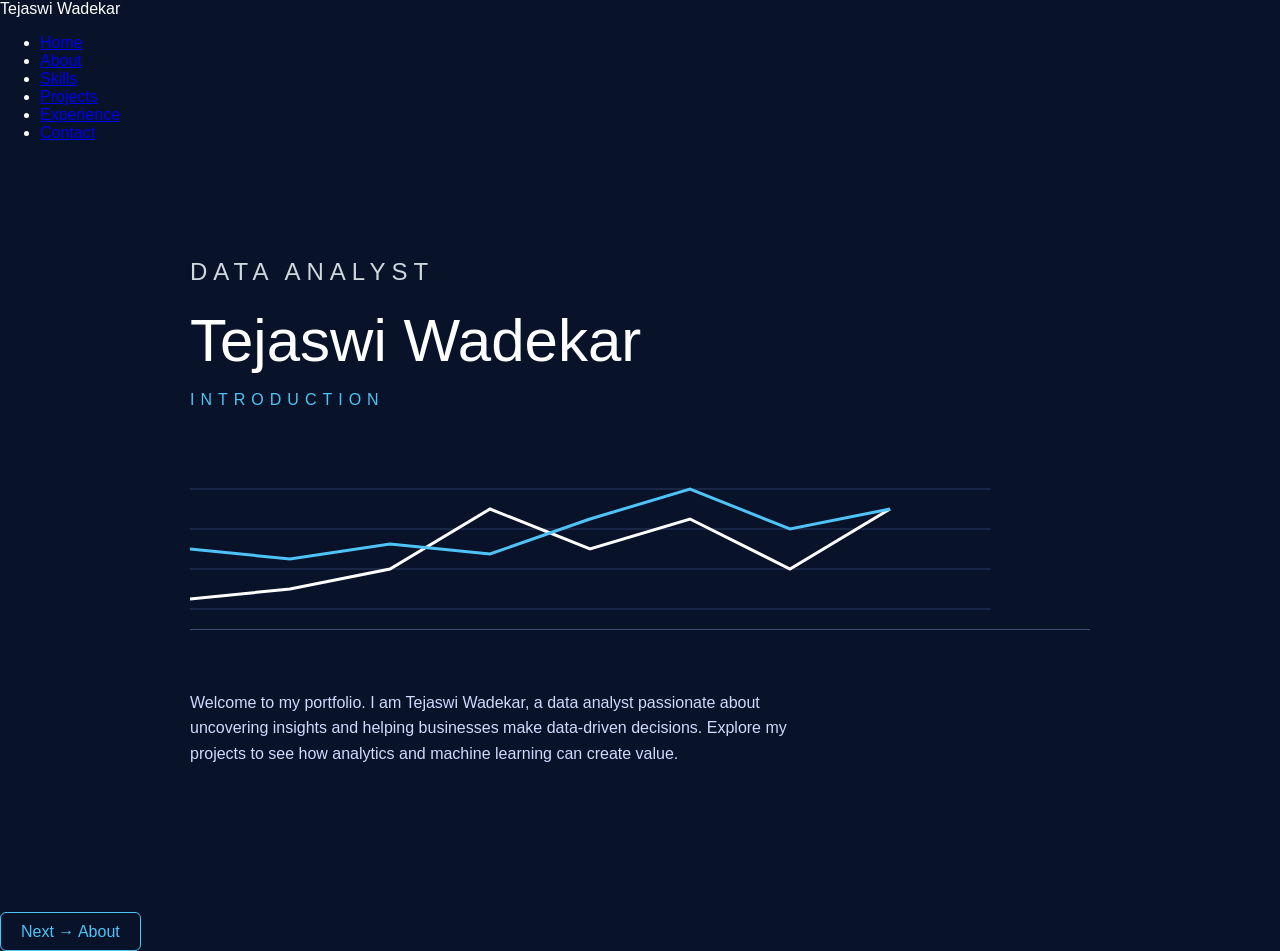
==== index.html @ f03b2d69 "Update index.html" ====
<!DOCTYPE html>
<html>
<head>
<title>Tejaswi Wadekar | Data Analyst</title>
<link rel="stylesheet" href="style.css">
</head>
<nav class="navbar">

<div class="logo">Tejaswi Wadekar</div>

<ul class="nav-links">

<li><a href="index.html">Home</a></li>
<li><a href="about.html">About</a></li>
<li><a href="skills.html">Skills</a></li>
<li><a href="projects.html">Projects</a></li>
<li><a href="experience.html">Experience</a></li>
<li><a href="contact.html">Contact</a></li>

</ul>

</nav>
<body>

<section class="hero">

<h2 class="top-title">DATA ANALYST</h2>

<h1 class="main-title">Tejaswi Wadekar</h1>

<p class="intro">INTRODUCTION</p>

<div class="chart">

<svg width="100%" height="200">

<!-- grid lines -->
<line x1="0" y1="40" x2="800" y2="40" stroke="#2c3b63"/>
<line x1="0" y1="80" x2="800" y2="80" stroke="#2c3b63"/>
<line x1="0" y1="120" x2="800" y2="120" stroke="#2c3b63"/>
<line x1="0" y1="160" x2="800" y2="160" stroke="#2c3b63"/>

<!-- white graph -->
<polyline
points="0,150 100,140 200,120 300,60 400,100 500,70 600,120 700,60"
fill="none"
stroke="white"
stroke-width="3"/>

<!-- blue graph -->
<polyline
points="0,100 100,110 200,95 300,105 400,70 500,40 600,80 700,60"
fill="none"
stroke="#4fc3f7"
stroke-width="3"/>

</svg>

</div>
<div class="info">

<h2 class="name"></h2>


<p class="desc">
Welcome to my portfolio. I am Tejaswi Wadekar, a data analyst passionate about uncovering insights and helping businesses make data-driven decisions.
Explore my projects to see how analytics and machine learning can create value.
</p>

</div>

</section>
<div class="page-nav">
<a class="next-btn" href="about.html">Next → About</a>
</div>
</body>
</html>
---- style.css ----
body{
margin:0;
font-family:Arial,Helvetica,sans-serif;
background:#081229;
color:white;
}

/* HERO SECTION */

.hero{
padding:80px;
max-width:900px;
margin:auto;
}

/* TITLES */

.top-title{
letter-spacing:6px;
font-weight:300;
color:#cfd8dc;
}

.main-title{
font-size:60px;
font-weight:300;
margin:10px 0;
}

.intro{
color:#4fc3f7;
letter-spacing:6px;
margin-bottom:40px;
}








.page-nav{
margin-top:60px;
}

.next-btn, .back-btn{

text-decoration:none;
color:#4fc3f7;

border:1px solid #4fc3f7;

padding:10px 20px;

margin-right:15px;

border-radius:6px;

}

.next-btn:hover,
.back-btn:hover{

background:#4fc3f7;
color:#081229;

}

/* CHART LINES */

.chart{
position:relative;
height:180px;
margin-bottom:60px;
border-bottom:1px solid #3c4c73;
}

.line{
position:absolute;
height:2px;
background:#4fc3f7;
}

.line1{
width:100%;
top:40px;
background:#3c4c73;
}

.line2{
width:100%;
top:80px;
background:#3c4c73;
}

.line3{
width:100%;
top:120px;
background:#3c4c73;
}

.line4{
width:100%;
top:160px;
background:#3c4c73;
}

/* TEXT SECTION */

.name{
font-size:36px;
margin-bottom:5px;
}

.role{
letter-spacing:5px;
color:#4fc3f7;
margin-bottom:20px;
}

.desc{
max-width:600px;
line-height:1.6;
color:#d1d9ff;
}


/* ABOUT PAGE */

.about-section{
padding:100px;
background:#081229;
color:#d9e6ff;
font-family:Arial, Helvetica, sans-serif;
}

.about-title{
font-size:48px;
margin-bottom:30px;
}

.about-text{
font-size:18px;
line-height:1.8;
max-width:900px;
margin-bottom:30px;
color:#c7d6ff;
}

.career-box{

border:1px solid #2c3b63;
padding:20px;
margin-top:40px;
max-width:900px;
border-radius:6px;

color:#4fc3f7;
letter-spacing:1px;

background:#0b1738;

}



/* ABOUT PAGE */

.about-container{

background:#081229;
color:#e6f1ff;
padding:100px;

}

.about-grid{

display:grid;
grid-template-columns:1fr 1fr;
align-items:center;
gap:60px;

}



.about-image img{

width:100%;
height: 100%
border-radius:8px;

}


.about-content h1{

font-size:40px;
margin-bottom:20px;

}

.about-content p{

font-size:18px;
line-height:1.8;
color:#c7d6ff;
margin-bottom:20px;

}

.career-box{

margin-top:30px;
border:1px solid #2c3b63;
padding:18px;
border-radius:6px;

color:#4fc3f7;
background:#0d1835;

}




/* SKILLS SECTION */

.skills-section{

background:#081229;
padding:100px;
color:white;

}

.skills-title{

font-size:42px;
margin-bottom:60px;

}

.skills-grid{

display:grid;
grid-template-columns:repeat(3,1fr);
gap:30px;

}

/* SKILL CARD */

.skill-card{

background:#0d1835;
padding:35px;
border-radius:10px;
border:1px solid #2c3b63;

transition:all 0.3s ease;

}

/* ICON */

.skill-icon{

width:60px;
height:60px;

background:#4fc3f7;
border-radius:50%;

display:flex;
align-items:center;
justify-content:center;

font-size:26px;

margin-bottom:20px;

color:#081229;

}

/* TEXT */

.skill-card h3{

margin-bottom:10px;

}

.skill-card p{

color:#c7d6ff;
line-height:1.6;

}

/* HOVER ANIMATION */

.skill-card:hover{

transform:translateY(-10px);
box-shadow:0 15px 40px rgba(0,0,0,0.5);
border-color:#4fc3f7;

}
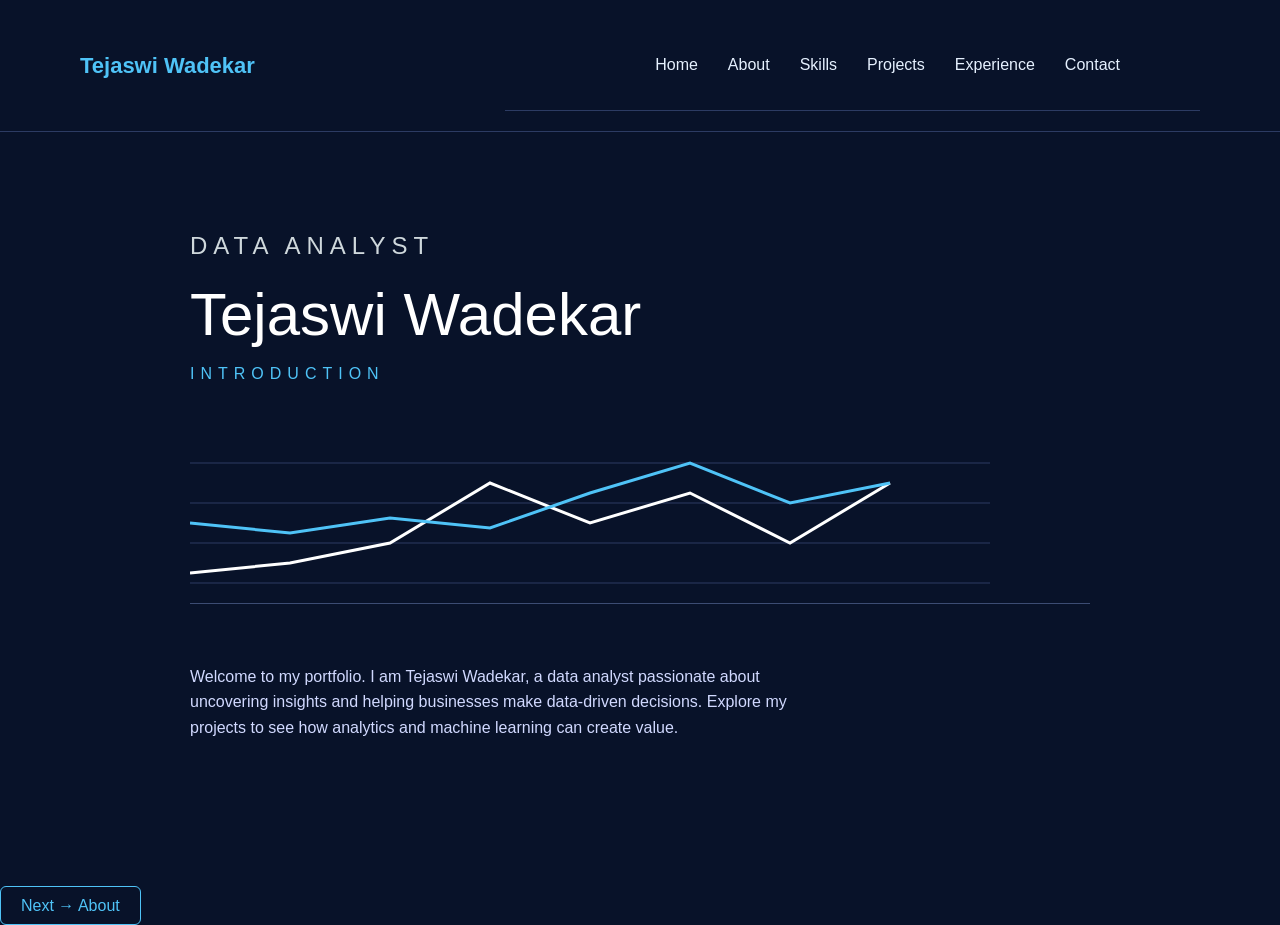
==== commit 7165f712: "Update index.html" ====
--- a/index.html
+++ b/index.html
@@ -7,6 +7,9 @@
 <nav class="navbar">
 
 <div class="logo">Tejaswi Wadekar</div>
+
+<nav class="navbar">
+
 
 <ul class="nav-links">
 
@@ -19,6 +22,7 @@
 
 </ul>
 
+</nav>
 </nav>
 <body>
 
--- a/style.css
+++ b/style.css
@@ -4,7 +4,63 @@
 background:#081229;
 color:white;
 }
-
+/* NAVBAR */
+
+.navbar{
+
+display:flex;
+justify-content:space-between;
+align-items:center;
+
+padding:20px 80px;
+
+background:#081229;
+
+border-bottom:1px solid #2c3b63;
+
+position:sticky;
+top:0;
+z-index:1000;
+
+}
+
+.logo{
+
+font-size:22px;
+font-weight:600;
+color:#4fc3f7;
+
+}
+
+.nav-links{
+
+display:flex;
+list-style:none;
+
+}
+
+.nav-links li{
+
+margin-left:30px;
+
+}
+
+.nav-links a{
+
+text-decoration:none;
+color:#e6f1ff;
+
+font-size:16px;
+
+transition:0.3s;
+
+}
+
+.nav-links a:hover{
+
+color:#4fc3f7;
+
+}
 /* HERO SECTION */
 
 .hero{
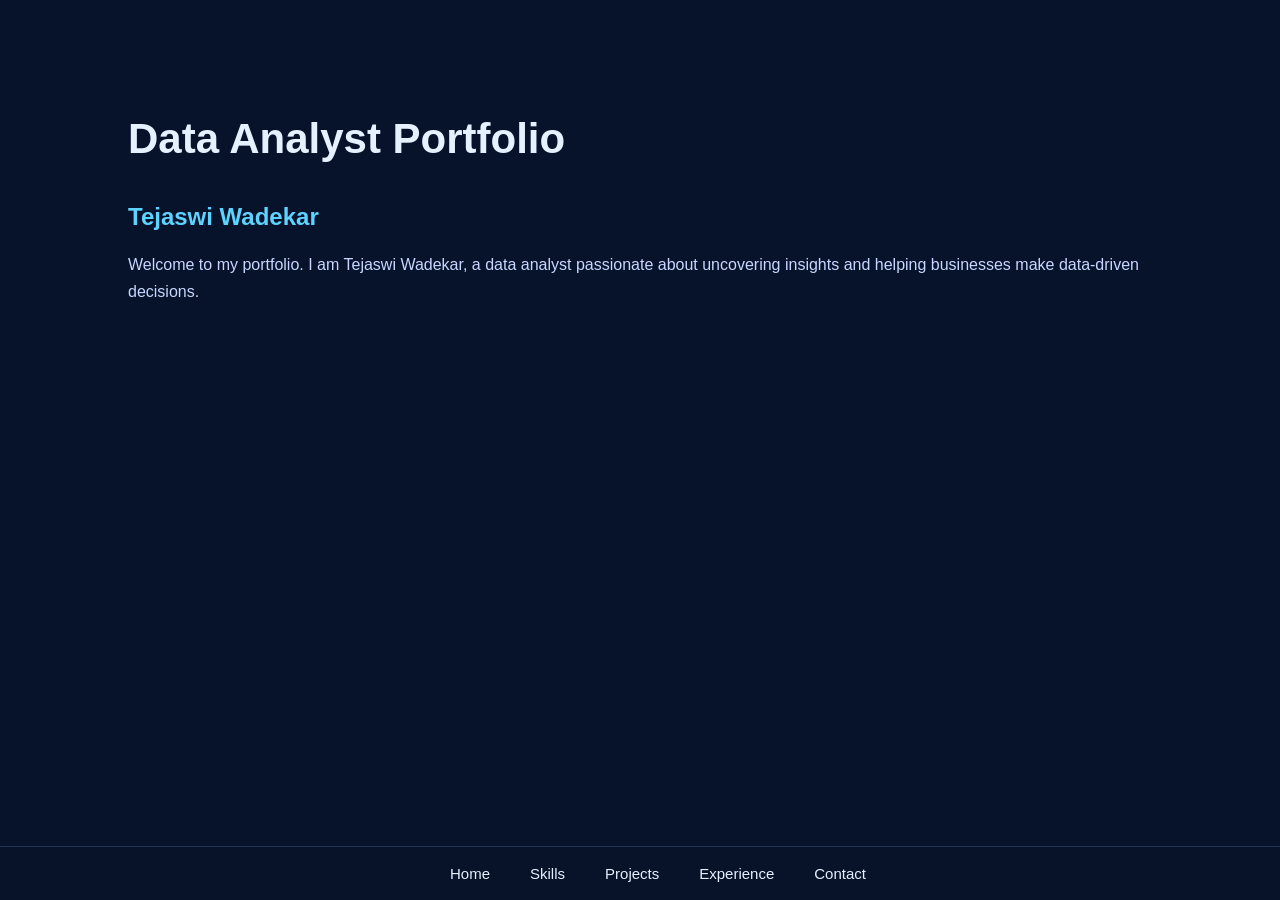
==== commit 9498de7d: "Update index.html" ====
--- a/index.html
+++ b/index.html
@@ -1,81 +1,34 @@
 <!DOCTYPE html>
 <html>
+
 <head>
-<title>Tejaswi Wadekar | Data Analyst</title>
+<title>Tejaswi Wadekar Portfolio</title>
 <link rel="stylesheet" href="style.css">
 </head>
-<nav class="navbar">
 
-<div class="logo">Tejaswi Wadekar</div>
-
-<nav class="navbar">
-
-
-<ul class="nav-links">
-
-<li><a href="index.html">Home</a></li>
-<li><a href="about.html">About</a></li>
-<li><a href="skills.html">Skills</a></li>
-<li><a href="projects.html">Projects</a></li>
-<li><a href="experience.html">Experience</a></li>
-<li><a href="contact.html">Contact</a></li>
-
-</ul>
-
-</nav>
-</nav>
 <body>
 
-<section class="hero">
+<section>
 
-<h2 class="top-title">DATA ANALYST</h2>
+<h1>Data Analyst Portfolio</h1>
 
-<h1 class="main-title">Tejaswi Wadekar</h1>
+<h2>Tejaswi Wadekar</h2>
 
-<p class="intro">INTRODUCTION</p>
+<p>
+Welcome to my portfolio. I am Tejaswi Wadekar, a data analyst passionate about uncovering insights and helping businesses make data-driven decisions.
+</p>
 
-<div class="chart">
+</section>
 
-<svg width="100%" height="200">
+<div class="navbar">
 
-<!-- grid lines -->
-<line x1="0" y1="40" x2="800" y2="40" stroke="#2c3b63"/>
-<line x1="0" y1="80" x2="800" y2="80" stroke="#2c3b63"/>
-<line x1="0" y1="120" x2="800" y2="120" stroke="#2c3b63"/>
-<line x1="0" y1="160" x2="800" y2="160" stroke="#2c3b63"/>
-
-<!-- white graph -->
-<polyline
-points="0,150 100,140 200,120 300,60 400,100 500,70 600,120 700,60"
-fill="none"
-stroke="white"
-stroke-width="3"/>
-
-<!-- blue graph -->
-<polyline
-points="0,100 100,110 200,95 300,105 400,70 500,40 600,80 700,60"
-fill="none"
-stroke="#4fc3f7"
-stroke-width="3"/>
-
-</svg>
-
-</div>
-<div class="info">
-
-<h2 class="name"></h2>
-
-
-<p class="desc">
-Welcome to my portfolio. I am Tejaswi Wadekar, a data analyst passionate about uncovering insights and helping businesses make data-driven decisions.
-Explore my projects to see how analytics and machine learning can create value.
-</p>
+<a href="index.html">Home</a>
+<a href="skills.html">Skills</a>
+<a href="projects.html">Projects</a>
+<a href="experience.html">Experience</a>
+<a href="contact.html">Contact</a>
 
 </div>
 
-</section>
-<div class="page-nav">
-<a class="next-btn" href="about.html">Next → About</a>
-</div>
 </body>
 </html>
--- a/style.css
+++ b/style.css
@@ -1,368 +1,152 @@
 body{
+font-family: 'Segoe UI', sans-serif;
 margin:0;
-font-family:Arial,Helvetica,sans-serif;
-background:#081229;
-color:white;
+background:#07132a;
+color:#e6f1ff;
 }
+
+section{
+padding:80px 10%;
+animation:fadeUp 1s ease;
+}
+
+h1{
+font-size:42px;
+margin-bottom:40px;
+}
+
+h2{
+color:#5ed3ff;
+}
+
+p{
+line-height:1.7;
+color:#c9d6ff;
+}
+
 /* NAVBAR */
 
 .navbar{
-
+position:fixed;
+bottom:0;
+width:100%;
+background:#081229;
 display:flex;
-justify-content:space-between;
-align-items:center;
-
-padding:20px 80px;
-
-background:#081229;
-
-border-bottom:1px solid #2c3b63;
-
-position:sticky;
-top:0;
-z-index:1000;
-
+justify-content:center;
+gap:40px;
+padding:18px;
+border-top:1px solid #233554;
 }
 
-.logo{
-
-font-size:22px;
-font-weight:600;
-color:#4fc3f7;
-
+.navbar a{
+color:#e6f1ff;
+text-decoration:none;
+font-size:15px;
+transition:.3s;
 }
 
-.nav-links{
-
-display:flex;
-list-style:none;
-
+.navbar a:hover{
+color:#5ed3ff;
 }
 
-.nav-links li{
+/* CARDS */
 
-margin-left:30px;
-
+.card{
+background:#0d1c3a;
+padding:30px;
+border-radius:10px;
+box-shadow:0 10px 25px rgba(0,0,0,0.4);
+transition:0.4s;
 }
 
-.nav-links a{
-
-text-decoration:none;
-color:#e6f1ff;
-
-font-size:16px;
-
-transition:0.3s;
-
+.card:hover{
+transform:translateY(-10px);
+box-shadow:0 20px 40px rgba(0,0,0,0.6);
 }
 
-.nav-links a:hover{
+/* GRID */
 
-color:#4fc3f7;
-
-}
-/* HERO SECTION */
-
-.hero{
-padding:80px;
-max-width:900px;
-margin:auto;
+.grid{
+display:grid;
+grid-template-columns:repeat(auto-fit,minmax(300px,1fr));
+gap:30px;
 }
 
-/* TITLES */
+/* PROJECT */
 
-.top-title{
-letter-spacing:6px;
-font-weight:300;
-color:#cfd8dc;
+.project{
+display:grid;
+grid-template-columns:400px 1fr;
+gap:40px;
+margin-bottom:80px;
+align-items:center;
 }
 
-.main-title{
-font-size:60px;
-font-weight:300;
-margin:10px 0;
+.project img{
+width:100%;
+border-radius:10px;
 }
 
-.intro{
-color:#4fc3f7;
-letter-spacing:6px;
-margin-bottom:40px;
+/* SKILLS BAR */
+
+.skill-bar{
+background:#0d1c3a;
+border-radius:10px;
+overflow:hidden;
+margin-bottom:15px;
 }
 
-
-
-
-
-
-
-
-.page-nav{
-margin-top:60px;
+.skill-fill{
+background:#5ed3ff;
+padding:8px;
 }
 
-.next-btn, .back-btn{
+/* DASHBOARD */
 
-text-decoration:none;
-color:#4fc3f7;
-
-border:1px solid #4fc3f7;
-
-padding:10px 20px;
-
-margin-right:15px;
-
-border-radius:6px;
-
-}
-
-.next-btn:hover,
-.back-btn:hover{
-
-background:#4fc3f7;
-color:#081229;
-
-}
-
-/* CHART LINES */
-
-.chart{
-position:relative;
-height:180px;
-margin-bottom:60px;
-border-bottom:1px solid #3c4c73;
-}
-
-.line{
-position:absolute;
-height:2px;
-background:#4fc3f7;
-}
-
-.line1{
-width:100%;
-top:40px;
-background:#3c4c73;
-}
-
-.line2{
-width:100%;
-top:80px;
-background:#3c4c73;
-}
-
-.line3{
-width:100%;
-top:120px;
-background:#3c4c73;
-}
-
-.line4{
-width:100%;
-top:160px;
-background:#3c4c73;
-}
-
-/* TEXT SECTION */
-
-.name{
-font-size:36px;
-margin-bottom:5px;
-}
-
-.role{
-letter-spacing:5px;
-color:#4fc3f7;
-margin-bottom:20px;
-}
-
-.desc{
-max-width:600px;
-line-height:1.6;
-color:#d1d9ff;
-}
-
-
-/* ABOUT PAGE */
-
-.about-section{
-padding:100px;
-background:#081229;
-color:#d9e6ff;
-font-family:Arial, Helvetica, sans-serif;
-}
-
-.about-title{
-font-size:48px;
-margin-bottom:30px;
-}
-
-.about-text{
-font-size:18px;
-line-height:1.8;
-max-width:900px;
-margin-bottom:30px;
-color:#c7d6ff;
-}
-
-.career-box{
-
-border:1px solid #2c3b63;
-padding:20px;
-margin-top:40px;
-max-width:900px;
-border-radius:6px;
-
-color:#4fc3f7;
-letter-spacing:1px;
-
-background:#0b1738;
-
-}
-
-
-
-/* ABOUT PAGE */
-
-.about-container{
-
-background:#081229;
-color:#e6f1ff;
-padding:100px;
-
-}
-
-.about-grid{
-
-display:grid;
-grid-template-columns:1fr 1fr;
-align-items:center;
-gap:60px;
-
-}
-
-
-
-.about-image img{
-
-width:100%;
-height: 100%
-border-radius:8px;
-
-}
-
-
-.about-content h1{
-
-font-size:40px;
-margin-bottom:20px;
-
-}
-
-.about-content p{
-
-font-size:18px;
-line-height:1.8;
-color:#c7d6ff;
-margin-bottom:20px;
-
-}
-
-.career-box{
-
-margin-top:30px;
-border:1px solid #2c3b63;
-padding:18px;
-border-radius:6px;
-
-color:#4fc3f7;
-background:#0d1835;
-
-}
-
-
-
-
-/* SKILLS SECTION */
-
-.skills-section{
-
-background:#081229;
-padding:100px;
-color:white;
-
-}
-
-.skills-title{
-
-font-size:42px;
-margin-bottom:60px;
-
-}
-
-.skills-grid{
-
+.dashboard{
 display:grid;
 grid-template-columns:repeat(3,1fr);
 gap:30px;
-
 }
 
-/* SKILL CARD */
-
-.skill-card{
-
-background:#0d1835;
-padding:35px;
+.dashboard img{
+width:100%;
 border-radius:10px;
-border:1px solid #2c3b63;
-
-transition:all 0.3s ease;
-
+transition:0.4s;
 }
 
-/* ICON */
-
-.skill-icon{
-
-width:60px;
-height:60px;
-
-background:#4fc3f7;
-border-radius:50%;
-
-display:flex;
-align-items:center;
-justify-content:center;
-
-font-size:26px;
-
-margin-bottom:20px;
-
-color:#081229;
-
+.dashboard img:hover{
+transform:scale(1.05);
 }
 
-/* TEXT */
+/* CONTACT */
 
-.skill-card h3{
-
-margin-bottom:10px;
-
+.contact{
+display:grid;
+grid-template-columns:1fr 1fr;
+gap:40px;
 }
 
-.skill-card p{
-
-color:#c7d6ff;
-line-height:1.6;
-
+.contact-box{
+background:#0d1c3a;
+padding:30px;
+border-radius:10px;
 }
 
-/* HOVER ANIMATION */
+/* ANIMATION */
 
-.skill-card:hover{
+@keyframes fadeUp{
+0%{
+opacity:0;
+transform:translateY(30px);
+}
 
-transform:translateY(-10px);
-box-shadow:0 15px 40px rgba(0,0,0,0.5);
-border-color:#4fc3f7;
+100%{
+opacity:1;
+transform:translateY(0);
+}
+}
 
+body{
+padding-bottom:80px;
 }
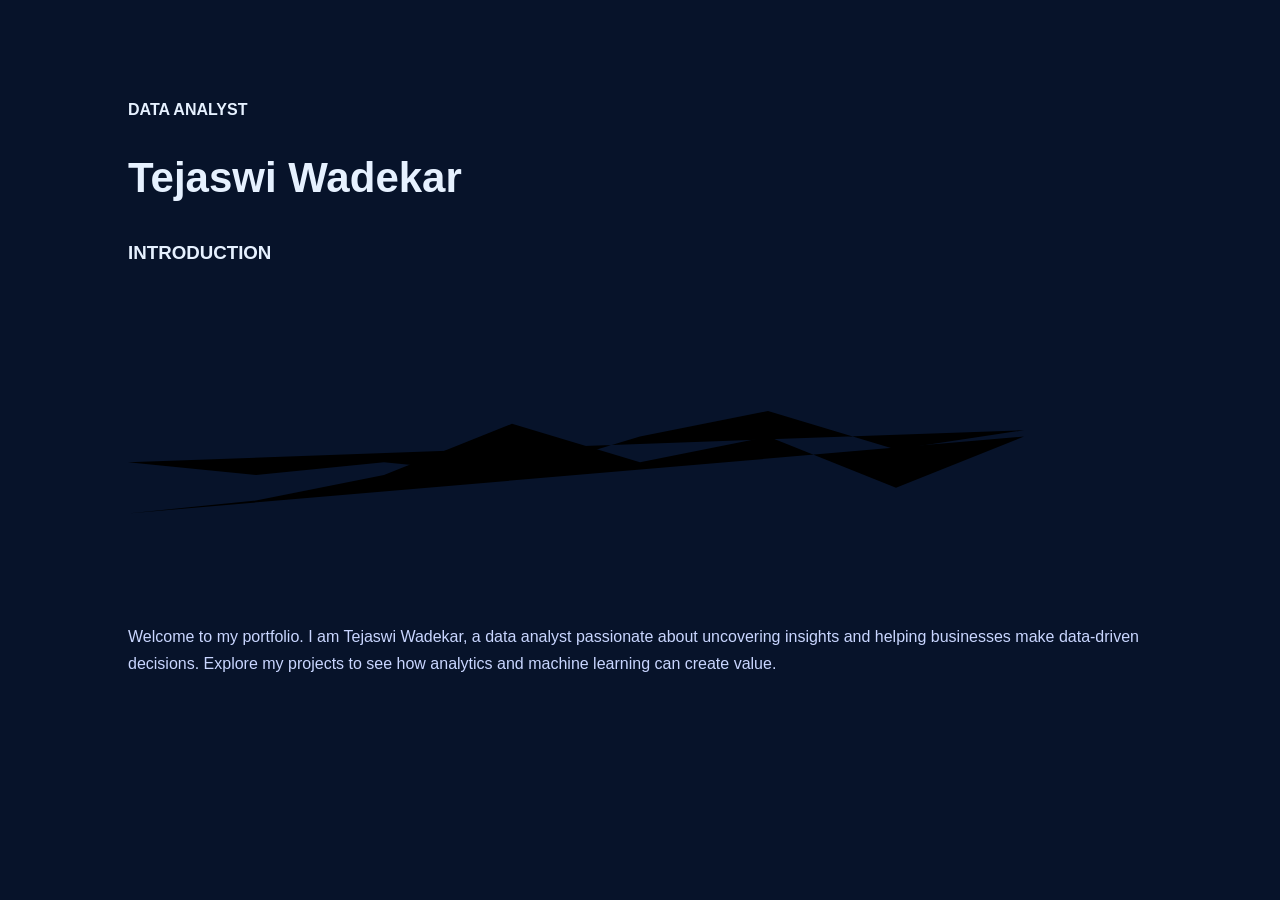
==== commit 7e9681ee: "Update index.html" ====
--- a/index.html
+++ b/index.html
@@ -8,27 +8,58 @@
 
 <body>
 
-<section>
+<section class="hero">
 
-<h1>Data Analyst Portfolio</h1>
+<div class="hero-text">
 
-<h2>Tejaswi Wadekar</h2>
+<h4>DATA ANALYST</h4>
 
-<p>
-Welcome to my portfolio. I am Tejaswi Wadekar, a data analyst passionate about uncovering insights and helping businesses make data-driven decisions.
+<h1>Tejaswi Wadekar</h1>
+
+<h3>INTRODUCTION</h3>
+
+</div>
+
+
+<div class="chart">
+
+<svg viewBox="0 0 800 250">
+
+<!-- grid lines -->
+
+<line x1="0" y1="50" x2="800" y2="50" class="grid"/>
+<line x1="0" y1="100" x2="800" y2="100" class="grid"/>
+<line x1="0" y1="150" x2="800" y2="150" class="grid"/>
+<line x1="0" y1="200" x2="800" y2="200" class="grid"/>
+
+<!-- white line -->
+
+<polyline
+points="0,180 100,170 200,150 300,110 400,140 500,120 600,160 700,120"
+class="line1"
+/>
+
+<!-- blue line -->
+
+<polyline
+points="0,140 100,150 200,140 300,150 400,120 500,100 600,130 700,115"
+class="line2"
+/>
+
+</svg>
+
+</div>
+
+
+<p class="intro-text">
+
+Welcome to my portfolio. I am Tejaswi Wadekar, a data analyst passionate about
+uncovering insights and helping businesses make data-driven decisions.
+Explore my projects to see how analytics and machine learning can create value.
+
 </p>
 
 </section>
 
-<div class="navbar">
-
-<a href="index.html">Home</a>
-<a href="skills.html">Skills</a>
-<a href="projects.html">Projects</a>
-<a href="experience.html">Experience</a>
-<a href="contact.html">Contact</a>
-
-</div>
-
 </body>
 </html>
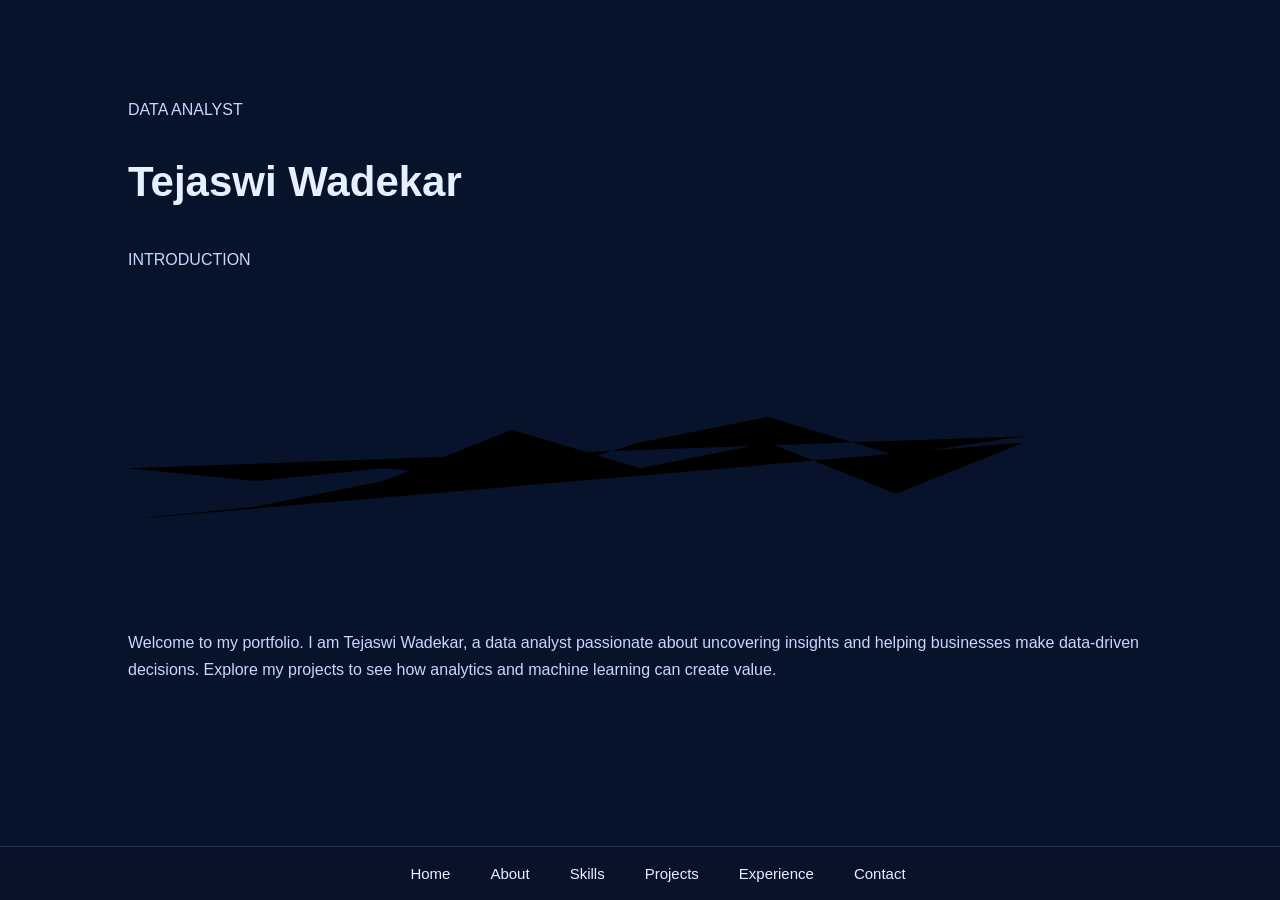
==== commit 7da900d7: "Update index.html" ====
--- a/index.html
+++ b/index.html
@@ -12,11 +12,11 @@
 
 <div class="hero-text">
 
-<h4>DATA ANALYST</h4>
+<p class="role">DATA ANALYST</p>
 
-<h1>Tejaswi Wadekar</h1>
+<h1 class="name">Tejaswi Wadekar</h1>
 
-<h3>INTRODUCTION</h3>
+<p class="intro-title">INTRODUCTION</p>
 
 </div>
 
@@ -25,25 +25,25 @@
 
 <svg viewBox="0 0 800 250">
 
-<!-- grid lines -->
+<!-- grid -->
 
-<line x1="0" y1="50" x2="800" y2="50" class="grid"/>
-<line x1="0" y1="100" x2="800" y2="100" class="grid"/>
-<line x1="0" y1="150" x2="800" y2="150" class="grid"/>
-<line x1="0" y1="200" x2="800" y2="200" class="grid"/>
+<line x1="0" y1="60" x2="800" y2="60" class="grid"/>
+<line x1="0" y1="110" x2="800" y2="110" class="grid"/>
+<line x1="0" y1="160" x2="800" y2="160" class="grid"/>
+<line x1="0" y1="210" x2="800" y2="210" class="grid"/>
 
 <!-- white line -->
 
 <polyline
 points="0,180 100,170 200,150 300,110 400,140 500,120 600,160 700,120"
-class="line1"
+class="line white"
 />
 
 <!-- blue line -->
 
 <polyline
 points="0,140 100,150 200,140 300,150 400,120 500,100 600,130 700,115"
-class="line2"
+class="line blue"
 />
 
 </svg>
@@ -53,13 +53,27 @@
 
 <p class="intro-text">
 
-Welcome to my portfolio. I am Tejaswi Wadekar, a data analyst passionate about
-uncovering insights and helping businesses make data-driven decisions.
-Explore my projects to see how analytics and machine learning can create value.
+Welcome to my portfolio. I am Tejaswi Wadekar, a data analyst passionate about uncovering insights and helping businesses make data-driven decisions. Explore my projects to see how analytics and machine learning can create value.
 
 </p>
 
 </section>
 
+
+
+<!-- NAVBAR -->
+
+<div class="navbar">
+
+<a href="#">Home</a>
+<a href="#">About</a>
+<a href="#">Skills</a>
+<a href="#">Projects</a>
+<a href="#">Experience</a>
+<a href="#">Contact</a>
+
+</div>
+
+
 </body>
 </html>
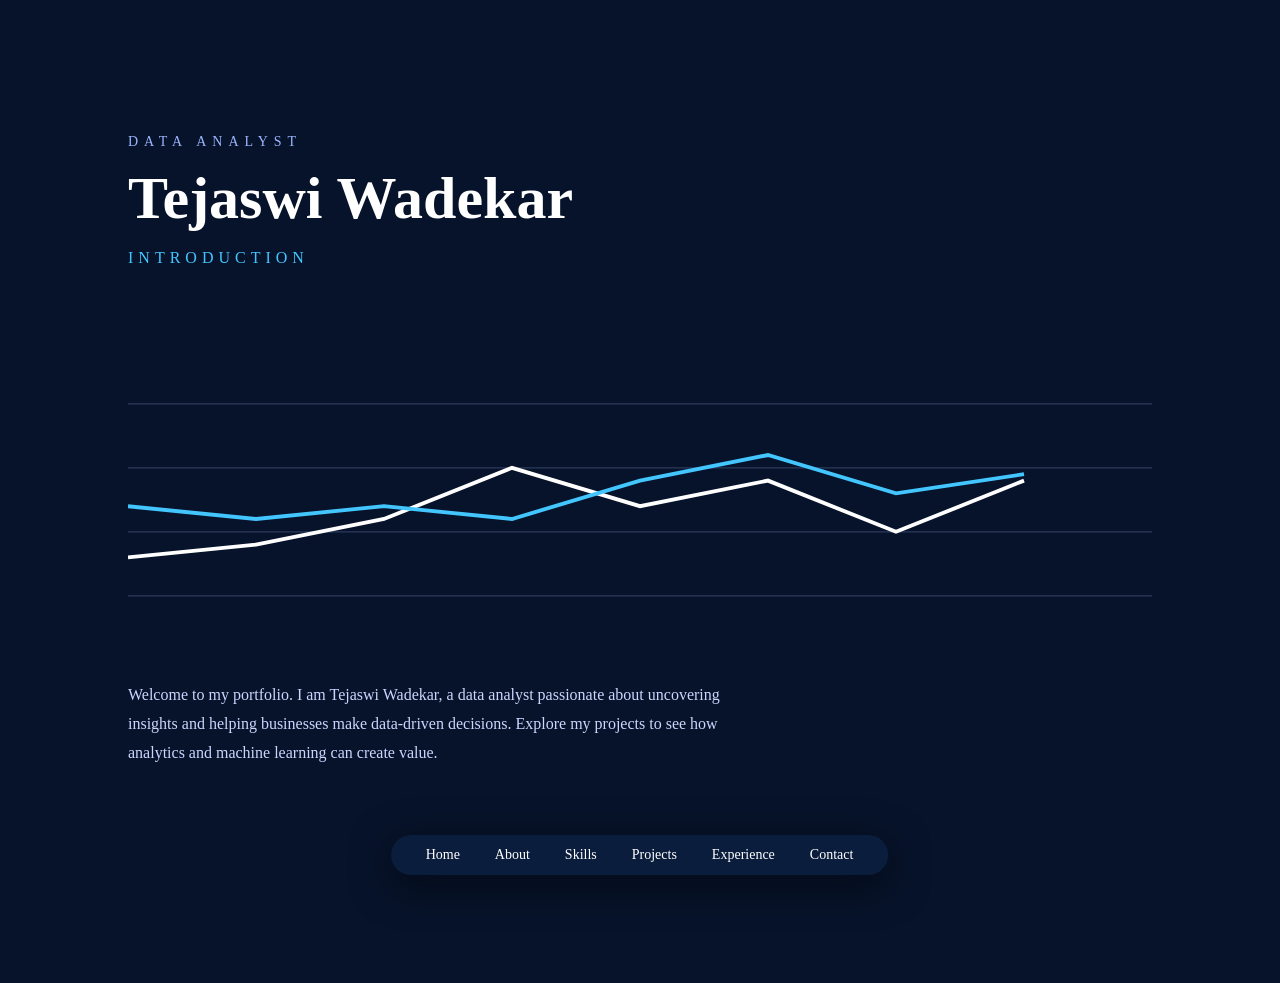
==== commit efeef10c: "Update index.html" ====
--- a/index.html
+++ b/index.html
@@ -25,21 +25,21 @@
 
 <svg viewBox="0 0 800 250">
 
-<!-- grid -->
+<!-- GRID LINES -->
 
 <line x1="0" y1="60" x2="800" y2="60" class="grid"/>
 <line x1="0" y1="110" x2="800" y2="110" class="grid"/>
 <line x1="0" y1="160" x2="800" y2="160" class="grid"/>
 <line x1="0" y1="210" x2="800" y2="210" class="grid"/>
 
-<!-- white line -->
+<!-- WHITE DATA LINE -->
 
 <polyline
 points="0,180 100,170 200,150 300,110 400,140 500,120 600,160 700,120"
 class="line white"
 />
 
-<!-- blue line -->
+<!-- BLUE DATA LINE -->
 
 <polyline
 points="0,140 100,150 200,140 300,150 400,120 500,100 600,130 700,115"
--- a/style.css
+++ b/style.css
@@ -1,53 +1,217 @@
 body{
-font-family: 'Segoe UI', sans-serif;
+
 margin:0;
+font-family:Segoe UI;
 background:#07132a;
-color:#e6f1ff;
-}
-
-section{
-padding:80px 10%;
-animation:fadeUp 1s ease;
-}
-
-h1{
-font-size:42px;
-margin-bottom:40px;
-}
-
-h2{
-color:#5ed3ff;
-}
-
-p{
-line-height:1.7;
-color:#c9d6ff;
-}
+color:white;
+
+}
+
+
+/* HERO SECTION */
+
+.hero{
+
+padding:120px 10%;
+
+animation:fadeUp 1.5s ease;
+
+}
+
+
+/* TEXT */
+
+.role{
+
+letter-spacing:6px;
+color:#9bb5ff;
+font-size:14px;
+
+}
+
+.name{
+
+font-size:60px;
+margin:10px 0;
+
+}
+
+.intro-title{
+
+color:#43c6ff;
+letter-spacing:5px;
+
+}
+
+
+.intro-text{
+
+max-width:600px;
+margin-top:30px;
+line-height:1.8;
+color:#cbd6ff;
+
+}
+
+
+
+/* CHART */
+
+.chart{
+
+margin-top:60px;
+
+}
+
+svg{
+
+width:100%;
+
+}
+
+
+/* GRID */
+
+.grid{
+
+stroke:#2b3a5c;
+stroke-width:1;
+
+animation:gridFade 2s ease;
+
+}
+
+
+
+/* LINES */
+
+.line{
+
+fill:none;
+stroke-width:3;
+
+stroke-dasharray:800;
+stroke-dashoffset:800;
+
+animation:drawLine 3s ease forwards;
+
+}
+
+.white{
+
+stroke:#ffffff;
+
+}
+
+.blue{
+
+stroke:#43c6ff;
+
+}
+
+
+
+/* LINE ANIMATION */
+
+@keyframes drawLine{
+
+to{
+
+stroke-dashoffset:0;
+
+}
+
+}
+
+
+
+/* GRID ANIMATION */
+
+@keyframes gridFade{
+
+0%{
+
+opacity:0;
+
+}
+
+100%{
+
+opacity:1;
+
+}
+
+}
+
+
+
+/* TEXT ANIMATION */
+
+@keyframes fadeUp{
+
+0%{
+
+opacity:0;
+transform:translateY(40px);
+
+}
+
+100%{
+
+opacity:1;
+transform:translateY(0);
+
+}
+
+}
+
+
 
 /* NAVBAR */
 
 .navbar{
+
 position:fixed;
-bottom:0;
-width:100%;
-background:#081229;
+bottom:25px;
+
+left:50%;
+transform:translateX(-50%);
+
+background:#0b1d3d;
+
+padding:12px 35px;
+
+border-radius:40px;
+
 display:flex;
-justify-content:center;
-gap:40px;
-padding:18px;
-border-top:1px solid #233554;
-}
+gap:35px;
+
+box-shadow:0 10px 40px rgba(0,0,0,0.5);
+
+}
+
 
 .navbar a{
-color:#e6f1ff;
+
+color:white;
 text-decoration:none;
-font-size:15px;
+font-size:14px;
+
 transition:.3s;
-}
+
+}
+
 
 .navbar a:hover{
-color:#5ed3ff;
-}
+
+color:#43c6ff;
+transform:translateY(-2px);
+
+}
+
+
+
+
 
 /* CARDS */
 
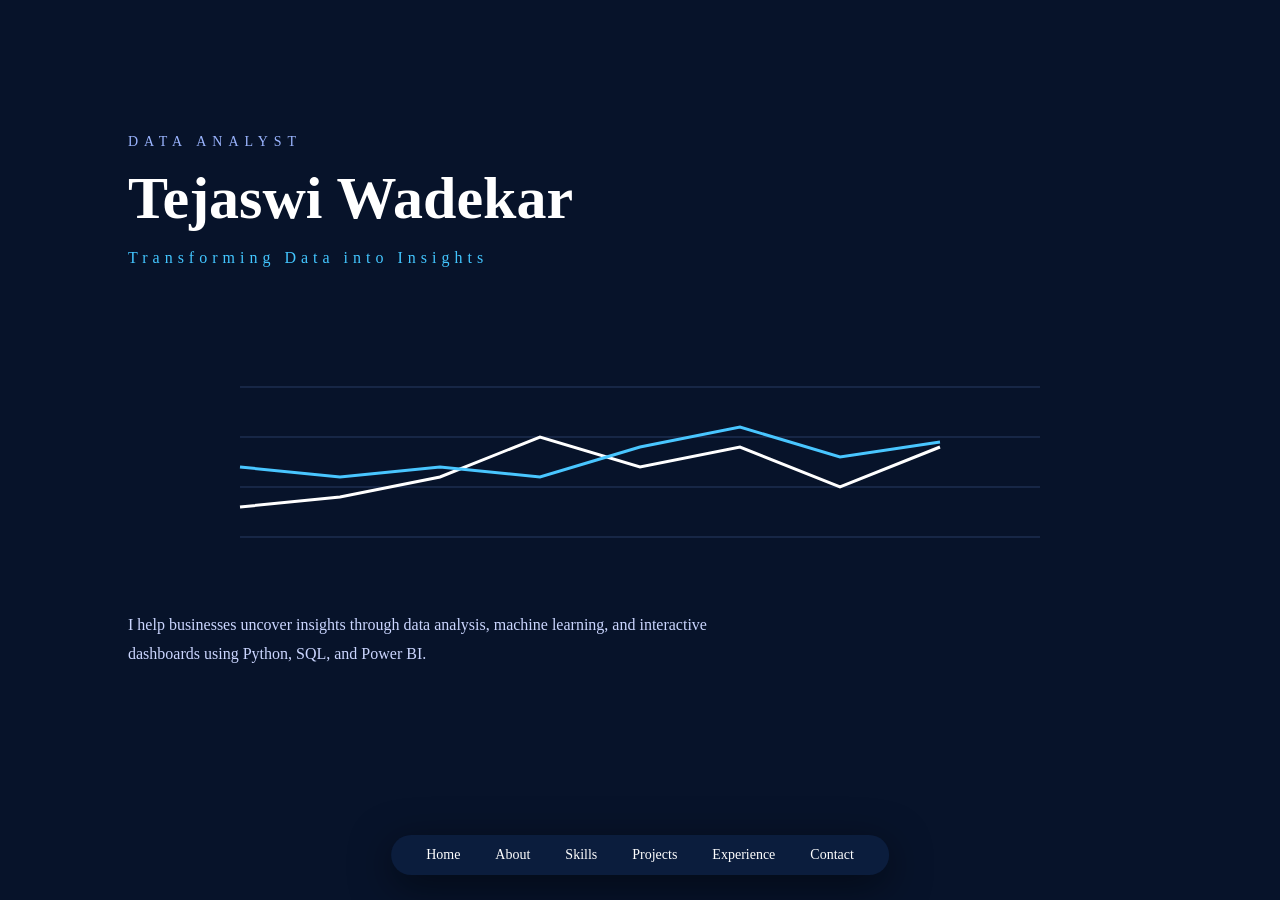
==== commit 178a3e1b: "Update index.html" ====
--- a/index.html
+++ b/index.html
@@ -2,44 +2,38 @@
 <html>
 
 <head>
-<title>Tejaswi Wadekar Portfolio</title>
+
+<title>Tejaswi Wadekar | Data Analyst</title>
+
 <link rel="stylesheet" href="style.css">
+
 </head>
 
 <body>
 
+
 <section class="hero">
-
-<div class="hero-text">
 
 <p class="role">DATA ANALYST</p>
 
 <h1 class="name">Tejaswi Wadekar</h1>
 
-<p class="intro-title">INTRODUCTION</p>
-
-</div>
+<p class="intro-title">Transforming Data into Insights</p>
 
 
 <div class="chart">
 
 <svg viewBox="0 0 800 250">
 
-<!-- GRID LINES -->
-
 <line x1="0" y1="60" x2="800" y2="60" class="grid"/>
 <line x1="0" y1="110" x2="800" y2="110" class="grid"/>
 <line x1="0" y1="160" x2="800" y2="160" class="grid"/>
 <line x1="0" y1="210" x2="800" y2="210" class="grid"/>
 
-<!-- WHITE DATA LINE -->
-
 <polyline
 points="0,180 100,170 200,150 300,110 400,140 500,120 600,160 700,120"
 class="line white"
 />
-
-<!-- BLUE DATA LINE -->
 
 <polyline
 points="0,140 100,150 200,140 300,150 400,120 500,100 600,130 700,115"
@@ -53,15 +47,12 @@
 
 <p class="intro-text">
 
-Welcome to my portfolio. I am Tejaswi Wadekar, a data analyst passionate about uncovering insights and helping businesses make data-driven decisions. Explore my projects to see how analytics and machine learning can create value.
+I help businesses uncover insights through data analysis, machine learning, and interactive dashboards using Python, SQL, and Power BI.
 
 </p>
 
 </section>
 
-
-
-<!-- NAVBAR -->
 
 <div class="navbar">
 
@@ -76,4 +67,5 @@
 
 
 </body>
+
 </html>
--- a/style.css
+++ b/style.css
@@ -1,5 +1,5 @@
 body{
-
+align:center;
 margin:0;
 font-family:Segoe UI;
 background:#07132a;
@@ -58,35 +58,21 @@
 /* CHART */
 
 .chart{
-
 margin-top:60px;
-
+width:100%;
 }
 
 svg{
-
 width:100%;
-
-}
-
-
-/* GRID */
+height:250px;
+}
 
 .grid{
-
-stroke:#2b3a5c;
+stroke:#263a63;
 stroke-width:1;
-
-animation:gridFade 2s ease;
-
-}
-
-
-
-/* LINES */
+}
 
 .line{
-
 fill:none;
 stroke-width:3;
 
@@ -94,38 +80,21 @@
 stroke-dashoffset:800;
 
 animation:drawLine 3s ease forwards;
-
 }
 
 .white{
-
 stroke:#ffffff;
-
 }
 
 .blue{
-
-stroke:#43c6ff;
-
-}
-
-
-
-/* LINE ANIMATION */
+stroke:#49c6ff;
+}
 
 @keyframes drawLine{
-
 to{
-
 stroke-dashoffset:0;
-
-}
-
-}
-
-
-
-/* GRID ANIMATION */
+}
+}/* GRID ANIMATION */
 
 @keyframes gridFade{
 
@@ -142,7 +111,69 @@
 }
 
 }
-
+.nav-container{
+
+position:fixed;
+
+bottom:30px;
+left:50%;
+
+transform:translateX(-50%);
+
+display:flex;
+gap:40px;
+
+background:#0b1f45;
+
+padding:18px 40px;
+
+border-radius:50px;
+
+box-shadow:
+0 0 20px rgba(0,0,0,0.6),
+0 0 40px rgba(0,150,255,0.2);
+
+animation:navGlow 3s infinite alternate;
+
+}
+
+.nav-container a{
+
+color:white;
+text-decoration:none;
+
+font-size:16px;
+font-weight:600;
+
+transition:0.3s;
+
+}
+
+.nav-container a:hover{
+
+color:#49c6ff;
+
+transform:translateY(-3px) scale(1.1);
+
+text-shadow:0 0 10px #49c6ff;
+
+}
+
+/* glow animation */
+
+@keyframes navGlow{
+
+from{
+box-shadow:0 0 20px rgba(0,0,0,0.6);
+}
+
+to{
+box-shadow:
+0 0 30px rgba(0,150,255,0.3),
+0 0 60px rgba(0,150,255,0.2);
+}
+
+}
 
 
 /* TEXT ANIMATION */
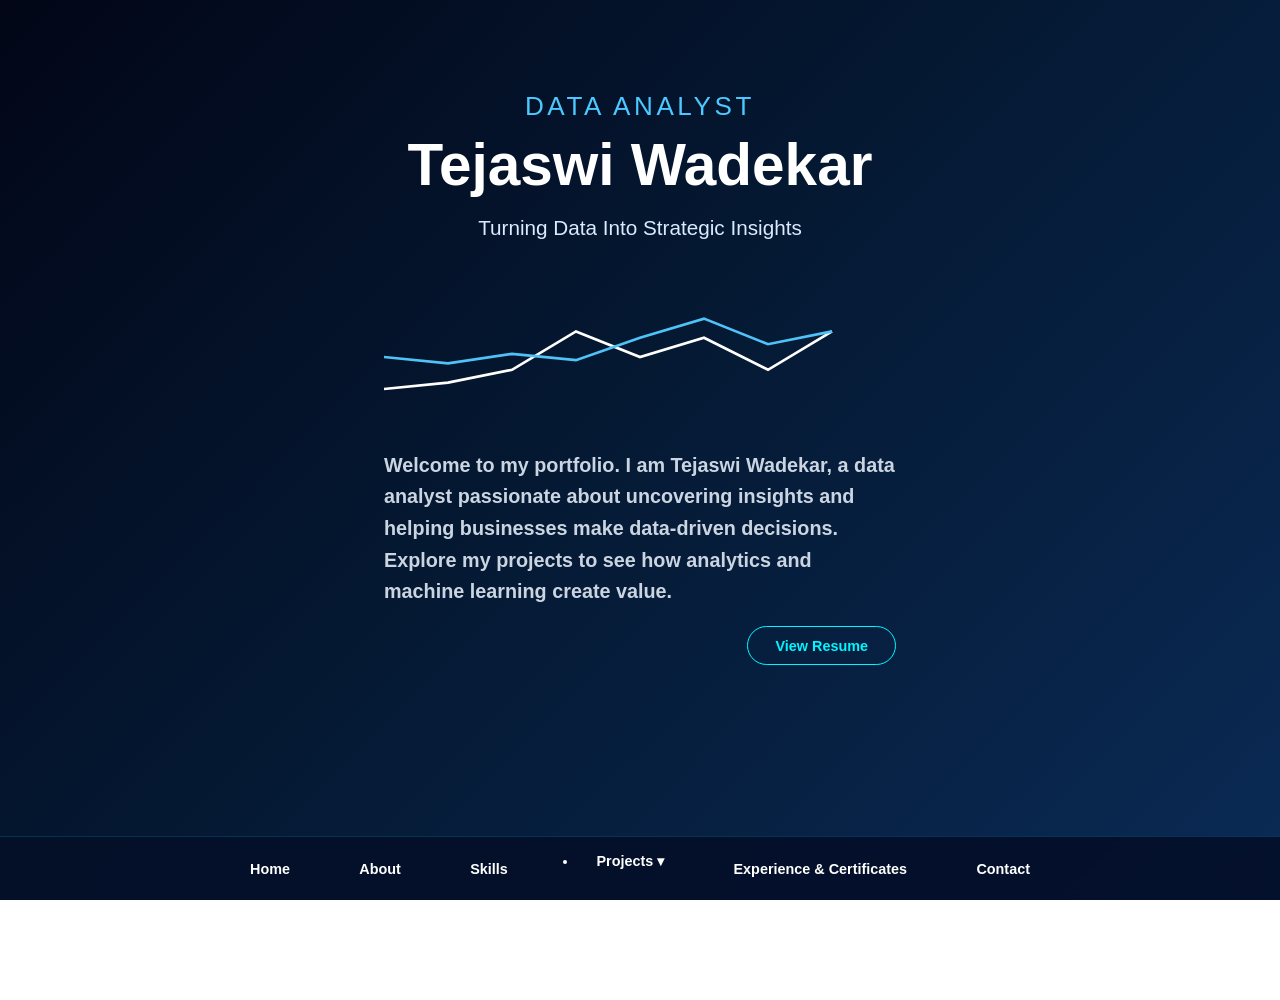
==== commit 3f852578: "Add files via upload" ====
--- a/index.html
+++ b/index.html
@@ -1,71 +1,80 @@
-<!DOCTYPE html>
-<html>
-
-<head>
-
-<title>Tejaswi Wadekar | Data Analyst</title>
-
-<link rel="stylesheet" href="style.css">
-
-</head>
-
-<body>
-
-
-<section class="hero">
-
-<p class="role">DATA ANALYST</p>
-
-<h1 class="name">Tejaswi Wadekar</h1>
-
-<p class="intro-title">Transforming Data into Insights</p>
-
-
-<div class="chart">
-
-<svg viewBox="0 0 800 250">
-
-<line x1="0" y1="60" x2="800" y2="60" class="grid"/>
-<line x1="0" y1="110" x2="800" y2="110" class="grid"/>
-<line x1="0" y1="160" x2="800" y2="160" class="grid"/>
-<line x1="0" y1="210" x2="800" y2="210" class="grid"/>
-
-<polyline
-points="0,180 100,170 200,150 300,110 400,140 500,120 600,160 700,120"
-class="line white"
-/>
-
-<polyline
-points="0,140 100,150 200,140 300,150 400,120 500,100 600,130 700,115"
-class="line blue"
-/>
-
-</svg>
-
-</div>
-
-
-<p class="intro-text">
-
-I help businesses uncover insights through data analysis, machine learning, and interactive dashboards using Python, SQL, and Power BI.
-
-</p>
-
-</section>
-
-
-<div class="navbar">
-
-<a href="#">Home</a>
-<a href="#">About</a>
-<a href="#">Skills</a>
-<a href="#">Projects</a>
-<a href="#">Experience</a>
-<a href="#">Contact</a>
-
-</div>
-
-
-</body>
-
-</html>
+<!DOCTYPE html>
+<html lang="en">
+<head>
+
+<meta charset="UTF-8">
+<meta name="viewport" content="width=device-width, initial-scale=1.0">
+
+<title>Tejaswi Wadekar | Data Analyst</title>
+
+<link rel="stylesheet" href="style.css">
+
+
+</head>
+
+<body class="home-page">
+
+<section class="hero">
+
+<div class="hero-content">
+
+<p class="role">DATA ANALYST</p>
+
+<h1>Tejaswi Wadekar</h1>
+
+<h3>Turning Data Into Strategic Insights</h3>
+
+</div>
+
+<div class="chart">
+
+<svg viewBox="0 0 800 200">
+
+
+<!-- white graph -->
+
+<polyline
+class="line-white"
+points="0,150 100,140 200,120 300,60 400,100 500,70 600,120 700,60"
+/>
+
+<!-- blue graph -->
+
+<polyline
+class="line-blue"
+points="0,100 100,110 200,95 300,105 400,70 500,40 600,80 700,60"
+/>
+
+</svg>
+
+<p class="intro">
+<b>Welcome to my portfolio. I am Tejaswi Wadekar, a data analyst passionate about uncovering insights and helping businesses make data-driven decisions. Explore my projects to see how analytics and machine learning create value.</b>
+</p>
+<a href="https://drive.google.com/file/d/1v80BU0fefYOUfwpvE-dioxhCm_vzJSa3/view?usp=drivesdk" class="resume-btn">View Resume</a>
+
+</div></section>
+
+
+<nav class="bottom-navbar">
+
+<a href="index.html">Home</a>
+<a href="about.html">About</a>
+<a href="skills.html">Skills</a>
+<li class="dropdown">
+    <a href="#">Projects ▾</a>
+
+    <ul class="dropdown-menu">
+        <li><a href="project_customer.html">Customer Shopping Behaviour</a></li>
+        <li><a href="project_car.html">Car Price Prediction</a></li>
+        <li><a href="heart_project.html">Heart Disease Prediction</a></li>
+    </ul>
+</li>
+<a href="experience.html">Experience & Certificates</a>
+<a href="contact.html">Contact</a>
+
+</nav>
+
+
+
+</body>
+</html>
--- a/style.css
+++ b/style.css
@@ -1,347 +1,1930 @@
-body{
-align:center;
-margin:0;
-font-family:Segoe UI;
-background:#07132a;
-color:white;
-
-}
-
-
-/* HERO SECTION */
-
-.hero{
-
-padding:120px 10%;
-
-animation:fadeUp 1.5s ease;
-
-}
-
-
-/* TEXT */
-
-.role{
-
-letter-spacing:6px;
-color:#9bb5ff;
-font-size:14px;
-
-}
-
-.name{
-
-font-size:60px;
-margin:10px 0;
-
-}
-
-.intro-title{
-
-color:#43c6ff;
-letter-spacing:5px;
-
-}
-
-
-.intro-text{
-
-max-width:600px;
-margin-top:30px;
-line-height:1.8;
-color:#cbd6ff;
-
-}
-
-
-
-/* CHART */
-
-.chart{
-margin-top:60px;
-width:100%;
-}
-
-svg{
-width:100%;
-height:250px;
-}
-
-.grid{
-stroke:#263a63;
-stroke-width:1;
-}
-
-.line{
-fill:none;
-stroke-width:3;
-
-stroke-dasharray:800;
-stroke-dashoffset:800;
-
-animation:drawLine 3s ease forwards;
-}
-
-.white{
-stroke:#ffffff;
-}
-
-.blue{
-stroke:#49c6ff;
-}
-
-@keyframes drawLine{
-to{
-stroke-dashoffset:0;
-}
-}/* GRID ANIMATION */
-
-@keyframes gridFade{
-
-0%{
-
-opacity:0;
-
-}
-
-100%{
-
-opacity:1;
-
-}
-
-}
-.nav-container{
-
-position:fixed;
-
-bottom:30px;
-left:50%;
-
-transform:translateX(-50%);
-
-display:flex;
-gap:40px;
-
-background:#0b1f45;
-
-padding:18px 40px;
-
-border-radius:50px;
-
-box-shadow:
-0 0 20px rgba(0,0,0,0.6),
-0 0 40px rgba(0,150,255,0.2);
-
-animation:navGlow 3s infinite alternate;
-
-}
-
-.nav-container a{
-
-color:white;
-text-decoration:none;
-
-font-size:16px;
-font-weight:600;
-
-transition:0.3s;
-
-}
-
-.nav-container a:hover{
-
-color:#49c6ff;
-
-transform:translateY(-3px) scale(1.1);
-
-text-shadow:0 0 10px #49c6ff;
-
-}
-
-/* glow animation */
-
-@keyframes navGlow{
-
-from{
-box-shadow:0 0 20px rgba(0,0,0,0.6);
-}
-
-to{
-box-shadow:
-0 0 30px rgba(0,150,255,0.3),
-0 0 60px rgba(0,150,255,0.2);
-}
-
-}
-
-
-/* TEXT ANIMATION */
-
-@keyframes fadeUp{
-
-0%{
-
-opacity:0;
-transform:translateY(40px);
-
-}
-
-100%{
-
-opacity:1;
-transform:translateY(0);
-
-}
-
-}
-
-
-
-/* NAVBAR */
-
-.navbar{
-
-position:fixed;
-bottom:25px;
-
-left:50%;
-transform:translateX(-50%);
-
-background:#0b1d3d;
-
-padding:12px 35px;
-
-border-radius:40px;
-
-display:flex;
-gap:35px;
-
-box-shadow:0 10px 40px rgba(0,0,0,0.5);
-
-}
-
-
-.navbar a{
-
-color:white;
-text-decoration:none;
-font-size:14px;
-
-transition:.3s;
-
-}
-
-
-.navbar a:hover{
-
-color:#43c6ff;
-transform:translateY(-2px);
-
-}
-
-
-
-
-
-/* CARDS */
-
-.card{
-background:#0d1c3a;
-padding:30px;
-border-radius:10px;
-box-shadow:0 10px 25px rgba(0,0,0,0.4);
-transition:0.4s;
-}
-
-.card:hover{
-transform:translateY(-10px);
-box-shadow:0 20px 40px rgba(0,0,0,0.6);
-}
-
-/* GRID */
-
-.grid{
-display:grid;
-grid-template-columns:repeat(auto-fit,minmax(300px,1fr));
-gap:30px;
-}
-
-/* PROJECT */
-
-.project{
-display:grid;
-grid-template-columns:400px 1fr;
-gap:40px;
-margin-bottom:80px;
-align-items:center;
-}
-
-.project img{
-width:100%;
-border-radius:10px;
-}
-
-/* SKILLS BAR */
-
-.skill-bar{
-background:#0d1c3a;
-border-radius:10px;
-overflow:hidden;
-margin-bottom:15px;
-}
-
-.skill-fill{
-background:#5ed3ff;
-padding:8px;
-}
-
-/* DASHBOARD */
-
-.dashboard{
-display:grid;
-grid-template-columns:repeat(3,1fr);
-gap:30px;
-}
-
-.dashboard img{
-width:100%;
-border-radius:10px;
-transition:0.4s;
-}
-
-.dashboard img:hover{
-transform:scale(1.05);
-}
-
-/* CONTACT */
-
-.contact{
-display:grid;
-grid-template-columns:1fr 1fr;
-gap:40px;
-}
-
-.contact-box{
-background:#0d1c3a;
-padding:30px;
-border-radius:10px;
-}
-
-/* ANIMATION */
-
-@keyframes fadeUp{
-0%{
-opacity:0;
-transform:translateY(30px);
-}
-
-100%{
-opacity:1;
-transform:translateY(0);
-}
-}
-
-body{
-padding-bottom:80px;
-}
+/* Global page scaling */
+
+html{
+zoom:90%;
+}
+
+
+
+*{
+margin:0;
+padding:0;
+box-sizing:border-box;
+font-family:Segoe UI, sans-serif;
+}
+
+.home-page body{
+align:center;
+height:100vh;
+
+.home-page .background:linear-gradient(
+135deg,
+#021b34,
+#062a4f,
+#021b34
+);
+
+color:white;
+overflow:hidden;
+
+}
+
+
+/* HERO SECTION */
+
+.home-page .hero{
+margin-top:-30px;
+height:100vh;
+
+display:flex;
+flex-direction:column;
+justify-content:center;
+justify-content:center;   /* vertical center */
+align-items:center;
+
+padding:0px 30%;
+
+}
+
+
+.home-page .hero-content{
+max-width:650px;
+}
+
+	
+.home-page .role{
+text-align:center;
+letter-spacing:4px;
+color:#4cc9ff;
+align-item:center;
+margin-bottom:10px;
+font-size:29px;
+text-align:center;
+}
+
+
+.home-page .hero h1{
+align:center;
+font-size:65px;
+text-align:center;
+margin:10px 0;
+
+font-weight:700;
+
+}
+
+
+.home-page .hero h3{
+text-align:center;
+align-item:center;
+font-weight:500;
+font-size:23px;
+margin-top:20px;
+margin-bottom:30px;
+
+color:#dbeafe;
+
+}
+
+
+.home-page .intro{
+
+line-height:1.6;
+font-size:22px;
+
+color:#cbd5e1;
+
+}
+.hero-text-row{
+display:flex;
+align-items:center;
+justify-content:space-between;
+gap:20px;
+max-width:900px;
+margin:auto;
+}
+
+.hero-text-row p{
+flex:1;
+margin:0;
+}
+
+
+/* Neon Resume Button */
+
+.resume-btn{
+display:inline-block;
+margin-top:20px;
+float:right;
+
+padding:12px 30px;
+font-weight:600;
+text-decoration:none;
+color:#00f7ff;
+
+border:2px solid #00f7ff;
+border-radius:25px;
+
+background:transparent;
+
+transition:0.3s ease;
+}
+
+/* Neon glow hover */
+
+.resume-btn:hover{
+background:#00f7ff;
+color:#001a33;
+
+box-shadow:
+0 0 5px #00f7ff,
+0 0 15px #00f7ff,
+0 0 30px #00f7ff;
+
+transform:translateY(-2px);
+}
+
+/* Click animation */
+
+.resume-btn:active{
+transform:scale(0.95);
+}
+/* grid lines */
+
+/* graph style */
+
+.home-page .line-white{
+fill:none;
+stroke:white;
+stroke-width:3;
+
+stroke-dasharray:1000;
+stroke-dashoffset:1000;
+
+animation:drawLine 3s ease forwards;
+}
+
+.home-page .line-blue{
+fill:none;
+stroke:#4fc3f7;
+stroke-width:3;
+
+stroke-dasharray:1000;
+stroke-dashoffset:1000;
+
+animation:drawLine 3s ease forwards;
+animation-delay:0.5s;
+}
+
+/* animation */
+
+@keyframes drawLine{
+to{
+stroke-dashoffset:0;
+}
+}
+
+/* NAVBAR */
+
+.home-page .bottom-navbar{
+
+position:fixed;
+
+bottom:0;
+
+left:0;
+
+width:100%;
+
+display:flex;
+
+justify-content:center;
+
+gap:45px;
+
+padding:18px;
+
+background:rgba(5,15,40,0.9);
+
+backdrop-filter:blur(8px);
+
+border-top:1px solid rgba(0,200,255,0.2);
+
+}
+
+
+/* NAV LINKS */
+
+.home-page .bottom-navbar a{
+
+color:white;
+
+text-decoration:none;
+
+font-weight:800;
+
+padding:8px 16px;
+
+transition:0.3s;
+
+}
+
+/* GLOW EFFECT */
+
+.home-page .bottom-navbar a:hover{
+
+color:#00d4ff;
+
+text-shadow:0 0 10px #00d4ff;
+
+}
+
+.home-page .chart svg{
+width:100%;
+height:200px;
+background:none;
+shape-rendering:geometricPrecision;
+}
+
+.home-page .chart svg *{
+vector-effect:non-scaling-stroke;
+}
+.home-page .chart svg line{
+display:none;
+}
+
+/* Dropdown container */
+.dropdown{
+position: relative;
+}
+
+/* Dropdown list */
+.dropdown-menu{
+display: none;
+
+position: absolute;
+
+/* open upward */
+bottom: 35px;
+left: 50%;
+transform: translateX(-50%);
+
+background: #0a1f3c;
+border-radius: 8px;
+
+min-width: 200px;
+padding: 10px 0;
+
+list-style: none;
+
+box-shadow: 0 8px 20px rgba(0,0,0,0.4);
+}
+
+/* Dropdown items */
+.dropdown-menu li a{
+display: block;
+padding: 10px 18px;
+
+color: white;
+text-decoration: none;
+font-size: 14px;
+}
+
+/* Hover effect */
+.dropdown-menu li a:hover{
+background: #102d55;
+}
+
+/* Show dropdown */
+.dropdown:hover .dropdown-menu{
+display: block;
+}
+
+
+
+
+
+
+
+
+
+
+
+
+
+
+
+
+
+
+
+
+
+/*ABOUT SECTION*/
+/* ABOUT SECTION */
+
+
+.about-section{
+min-height:100vh;
+background:#061a36;
+
+display:flex;
+align-items:center;
+justify-content:center;
+
+padding:60px 8%;
+}
+
+/* CONTAINER */
+
+.about-container{
+display:grid;
+grid-template-columns:1fr 1fr;
+gap:60px;
+
+max-width:1400px;
+width:100%;
+
+align-items:center;
+}
+
+/* IMAGE SIDE */
+
+.about-image{
+display:flex;
+justify-content:center;
+}
+
+.about-image img{
+width:110%;
+max-width:430px;
+height:auto;
+
+border-radius:12px;
+
+box-shadow:0 30px 70px rgba(0,0,0,0.6);
+}
+
+/* TEXT SIDE */
+
+.about-content{
+color:white;
+max-width:600px;
+}
+
+.about-content h1{
+font-size:40px;
+margin-bottom:20px;
+}
+
+.about-content p{
+line-height:1.8;
+color:#c6d2ff;
+font-size:18px;
+margin-bottom:18px;
+}
+
+/* CAREER BOX */
+
+.career-box{
+margin-top:20px;
+
+padding:16px;
+
+background:rgba(255,255,255,0.12);
+
+border-radius:8px;
+
+border:1px solid rgba(255,255,255,0.25);
+
+color:white;
+}
+
+/* MOBILE */
+
+@media(max-width:900px){
+
+.about-container{
+grid-template-columns:1fr;
+text-align:center;
+}
+
+.about-image img{
+max-width:300px;
+}
+
+}
+
+
+
+
+
+
+
+
+
+
+
+
+
+
+/* RESET */
+
+
+*{
+margin:0;
+padding:0;
+box-sizing:border-box;
+}
+
+body{
+
+font-family:Arial, Helvetica, sans-serif;
+color:white;
+
+}
+
+
+
+/* SECTION */
+
+.skills-section{
+padding:80px 10%;
+text-align:center;
+}
+
+
+
+/* TITLE BOX */
+
+.skills-title{
+
+position:relative;
+
+display:inline-block;
+
+padding:20px 60px;
+
+border-radius:12px;
+margin-top:-5px;
+margin-bottom:90px;
+
+border:1px solid rgba(0,200,255,0.4);
+
+overflow:hidden;
+
+}
+
+
+/* TEXT */
+
+.title-text{
+
+font-size:38px;
+
+font-weight:bold;
+
+position:relative;
+
+z-index:2;
+
+}
+
+
+
+/* ROTATING LIGHT */
+
+.skills-title::before{
+
+content:"";
+
+position:absolute;
+
+width:200%;
+height:200%;
+
+background:conic-gradient(
+transparent 0deg,
+transparent 270deg,
+#00c6ff 280deg,
+transparent 290deg
+);
+
+top:-50%;
+left:-50%;
+
+animation:rotateBorder 4s linear infinite;
+
+z-index:0;
+
+}
+
+
+
+/* INNER BACKGROUND */
+
+.skills-title::after{
+
+content:"";
+
+position:absolute;
+
+inset:3px;
+
+background:#061a36;
+
+border-radius:10px;
+
+z-index:1;
+
+}
+
+
+
+/* ROTATION */
+
+@keyframes rotateBorder{
+
+0%{
+transform:rotate(0deg);
+}
+
+100%{
+transform:rotate(360deg);
+}
+
+}
+
+
+
+/* GRID */
+
+.skills-container{
+
+display:grid;
+
+grid-template-columns:repeat(3,1fr);
+
+gap:25px;
+
+}
+
+
+
+/* SKILL CARD */
+
+.skill-card{
+
+background:rgba(255,255,255,0.05);
+
+border-radius:12px;
+
+padding:20px;
+
+border:1px solid rgba(255,255,255,0.15);
+
+transition:0.3s;
+
+}
+
+
+
+/* HOVER */
+
+.skill-card:hover{
+
+transform:translateY(-8px);
+
+box-shadow:
+0 0 15px rgba(0,200,255,0.4),
+0 0 30px rgba(0,200,255,0.2);
+
+border:1px solid rgba(0,200,255,0.6);
+
+}
+
+
+
+/* ICON */
+
+.icon-circle{
+
+width:60px;
+height:60px;
+
+margin:auto;
+margin-bottom:15px;
+
+display:flex;
+align-items:center;
+justify-content:center;
+
+border-radius:50%;
+
+background:linear-gradient(135deg,#00c6ff,#0072ff);
+
+font-size:24px;
+
+box-shadow:0 0 12px rgba(0,200,255,0.4);
+
+}
+
+
+
+/* TEXT */
+
+.skill-card h3{
+margin-bottom:10px;
+}
+
+.skill-card p{
+color:#c7d4ff;
+font-size:16px;
+}
+
+
+
+/* MOBILE */
+
+@media(max-width:900px){
+
+.skills-container{
+grid-template-columns:1fr;
+}
+
+}
+
+
+
+
+
+
+
+
+
+
+
+
+
+
+
+
+
+
+
+
+
+/*technical.css*/
+/* RESET */
+
+*{
+margin:0;
+padding:0;
+box-sizing:border-box;
+font-family:Arial, Helvetica, sans-serif;
+}
+
+/* BACKGROUND */
+
+ body .technical-page{
+
+color:white;
+
+background:linear-gradient(
+135deg,
+#020617,
+#051a35,
+#0a2a55
+);
+
+}
+
+/* SECTION */
+
+.technical-section{
+
+padding:80px 8%;
+
+}
+
+/* TITLE */
+
+ .technical-page .title{
+
+font-size:50px;
+
+margin-bottom:70px;
+
+}
+
+/* LAYOUT */
+
+.technical-page .technical-container{
+
+display:grid;
+
+grid-template-columns:1.35fr 0.9fr;
+
+gap:10px;
+
+align-items:center;
+
+}
+/* CHART */
+
+.technical-page .chart{
+
+position:relative;
+
+padding-left:10px;
+
+}
+
+/* GRID LINES */
+
+.technical-page .chart::before{
+
+content:"";
+
+position:absolute;
+
+left:90px;
+right:10px;
+width:700px;
+top:0;
+bottom:45px;
+
+background:repeating-linear-gradient(
+
+to right,
+
+rgba(255,255,255,0.05) 0px,
+rgba(255,255,255,0.05) 1px,
+transparent 1px,
+transparent 90px
+
+);
+
+}
+
+/* ROW */
+.technical-page .chart-row{
+height:26px;
+width:80%;
+display:flex;
+
+align-items:center;
+
+margin-bottom:18px;
+
+}
+
+/* LABEL */
+
+.technical-page .skill{
+
+width:90px;
+
+color:#cbd5ff;
+
+font-size:17px;
+
+}
+
+/* BAR BACKGROUND */
+
+ .technical-page .bar-bg{
+
+flex:1;
+
+background:rgba(255,255,255,0.15);
+
+border-radius:5px;
+
+overflow:hidden;
+
+}
+
+/* BAR */
+
+.technical-page .bar{
+border-radius:5px;
+
+animation:grow 2s ease forwards;
+
+}
+
+/* ANIMATION */
+
+@keyframes grow{
+
+from{
+width:0;
+}
+
+}
+
+/* BARS STYLE */
+
+.technical-page .python{
+
+width:10px;
+height:24px;
+
+background:linear-gradient(90deg,#00e5ff,#1e90ff);
+
+animation-delay:0.2s;
+width:94%;
+
+}
+
+.technical-page .sql{
+
+height:24px;
+
+background:linear-gradient(90deg,#18dbff,#3d98ff);
+
+animation-delay:0.4s;
+width:93%;
+
+}
+
+.technical-page .powerbi{
+
+height:24px;
+
+background:linear-gradient(90deg,#33d4ff,#59a9ff);
+
+animation-delay:0.6s;
+width:90%;
+
+}
+
+.technical-page .excel{
+
+height:24px;
+
+background:linear-gradient(90deg,#4ccfff,#70b4ff);
+
+animation-delay:0.8s;
+width:88%;
+
+}
+
+.technical-page .tableau{
+
+height:24px;
+
+background:linear-gradient(90deg,#68c9ff,#86c0ff);
+
+animation-delay:1s;
+width:60%;
+
+}
+
+.technical-page .pandas{
+
+height:24px;
+
+background:linear-gradient(90deg,#84d2ff,#9fcaff);
+
+animation-delay:1.2s;
+width:70%;
+
+}
+
+/* AXIS */
+
+.technical-page .axis{
+
+display:flex;
+
+justify-content:space-between;
+
+margin-left:90px;
+
+margin-top:10px;
+
+font-size:12px;
+max-width:62%;
+color:#9fb8ff;
+
+}
+
+/* RIGHT SIDE */
+
+.technical-page .skills-info{
+
+display:flex;
+flex-direction:column;
+
+gap:22px;
+
+max-width:500px;
+
+
+}
+
+/* BOX */
+
+.technical-page .info-box{
+
+margin-left:-95px;
+background:rgba(255,255,255,0.05);
+
+padding:26px;
+
+border-radius:12px;
+
+border:1px solid rgba(255,255,255,0.08);
+
+transition:0.3s;
+
+}
+
+/* HOVER EFFECT */
+
+.technical-page .info-box:hover{
+
+transform:translateY(-5px);
+
+box-shadow:0 0 20px rgba(0,200,255,0.35);
+
+}
+
+/* TEXT */
+
+.technical-page .info-box h3{
+font-size: 22px;
+margin-bottom:8px;
+
+}
+
+.technical-page .info-box p{
+
+color:#cbd5ff;
+font-size: 20px;
+line-height:1.6;
+
+}
+
+
+
+
+
+
+
+
+
+
+
+
+
+
+/*project1*/
+
+html, body {
+    height: 100%;
+    margin: 0;
+    overflow: hidden;   /* prevents scrolling */
+}
+
+
+
+/* DARK BACKGROUND */
+
+body{
+
+color:white;
+
+background:linear-gradient(
+135deg,
+#020617,
+#051a35,
+#0a2a55
+);
+
+}
+
+/* SECTION */
+
+.project-section{
+
+padding:80px 10%;
+
+}
+
+/* TITLE */
+
+.project-title{
+
+font-size:40px;
+margin-top:-35px;
+margin-bottom:15px;
+
+}
+
+/* LAYOUT */
+
+.project-container{
+
+display:grid;
+
+grid-template-columns:1fr 1.2fr;
+
+gap:60px;
+
+align-items:center;
+
+}
+
+/* IMAGE */
+
+.project-image{
+
+position:relative;
+
+}
+
+.project-image img{
+
+width:100%;
+
+border-radius:12px;
+
+box-shadow:0 0 25px rgba(0,200,255,0.3);
+transition:0.4s ease;
+
+}
+
+/* Hover effect */
+
+.project-image img:hover{
+
+transform:scale(1.05);
+
+box-shadow:0 0 40px rgba(0,200,255,0.7);
+
+}
+
+/* GITHUB BUTTON */
+
+.github-btn{
+
+position:absolute;
+
+bottom:20px;
+
+left:20px;
+
+background:linear-gradient(
+90deg,
+#00e5ff,
+#1e90ff
+);
+
+color:white;
+
+padding:12px 20px;
+
+border-radius:8px;
+
+text-decoration:none;
+
+font-weight:bold;
+
+transition:0.3s;
+
+}
+
+/* BUTTON HOVER */
+
+.github-btn:hover{
+
+box-shadow:0 0 20px rgba(0,200,255,0.8);
+
+transform:scale(1.05);
+
+}
+
+/* TEXT SIDE */
+
+.project-content h3{
+
+margin-top:20px;
+
+margin-bottom:8px;
+
+font-size:20px;
+
+color:#FFFFFF;
+
+}
+
+.project-content p{
+
+line-height:1.6;
+
+color:#cbd5ff;
+
+}
+
+.project-content ul{
+
+margin-left:20px;
+
+color:#cbd5ff;
+
+margin-top:10px;
+
+}
+
+.project-content li{
+
+margin-bottom:8px;
+
+}
+
+
+
+
+
+
+
+
+
+/*car*/
+/* =============================== */
+/* CAR PROJECT SECTION */
+/* =============================== */
+
+.car-project{
+
+padding:60px 10%;
+
+background:linear-gradient(
+135deg,
+#020617,
+#051a35,
+#0a2a55
+);
+
+color:white;
+
+min-height:100vh;
+
+}
+
+
+/* TITLE */
+
+.car-title{
+
+font-size:42px;
+
+margin-bottom:60px;
+
+font-weight:700;
+
+}
+
+
+/* LAYOUT */
+
+.car-container{
+
+display:grid;
+
+grid-template-columns:1.2fr 1fr;
+
+gap:0px;
+
+
+margin-left:10px;
+
+
+
+align-items:center;
+
+}
+
+
+/* IMAGE */
+
+.car-image{
+
+position:relative;
+
+display:flex;
+
+justify-content:flex-start;;
+
+}
+
+
+.car-image img{
+
+width:540px;
+
+max-width:100%;
+
+border-radius:14px;
+
+box-shadow:0 0 35px rgba(0,200,255,0.35);
+
+transition:0.4s;
+
+}
+
+
+.car-image img:hover{
+
+transform:scale(1.05);
+
+box-shadow:0 0 45px rgba(0,200,255,0.7);
+
+}
+
+
+/* BUTTON */
+
+.car-btn{
+
+position:absolute;
+
+bottom:25px;
+
+left:25px;
+
+background:linear-gradient(
+90deg,
+#00e5ff,
+#1e90ff
+);
+
+color:white;
+
+padding:12px 24px;
+
+border-radius:8px;
+
+text-decoration:none;
+
+font-weight:bold;
+
+transition:0.3s;
+
+}
+
+
+.car-btn:hover{
+
+box-shadow:0 0 20px rgba(0,200,255,0.8);
+
+transform:scale(1.05);
+
+}
+
+
+/* TEXT */
+
+.car-content h3{
+
+margin-top:18px;
+
+margin-left:-60px;
+
+
+margin-bottom:8px;
+
+font-size:20px;
+
+color:#FFFFFF;
+
+}
+
+
+.car-content p{
+
+line-height:1.6;
+margin-left:-60px;
+
+color:#cbd5ff;
+
+}
+
+
+.car-content ul{
+
+margin-left:-60px;
+
+margin-top:10px;
+
+color:#cbd5ff;
+
+}
+
+
+.car-content li{
+margin-left:20px;
+
+margin-bottom:8px;
+
+}
+
+
+
+
+
+
+
+
+
+
+
+
+
+
+
+
+
+/* ================= */
+/* HEART PROJECT */
+/* ================= */
+
+.heart-project{
+
+padding:60px 10%;
+
+background:linear-gradient(
+135deg,
+#020617,
+#051a35,
+#0a2a55
+);
+
+color:white;
+
+}
+
+
+.heart-title{
+
+font-size:42px;
+
+margin-bottom:40px;
+
+font-weight:700;
+
+}
+
+
+.heart-container{
+
+display:grid;
+
+grid-template-columns:1.2fr 1fr;
+
+gap:70px;
+
+align-items:center;
+
+}
+
+
+/* IMAGE */
+
+.heart-image{
+
+position:relative;
+
+display:flex;
+
+justify-content:flex-start;
+
+}
+
+
+.heart-image img{
+
+width:510px;
+
+border-radius:14px;
+
+box-shadow:0 0 35px rgba(0,255,200,0.4);
+
+transition:0.4s;
+
+}
+
+
+.heart-image img:hover{
+
+transform:scale(1.05);
+
+box-shadow:0 0 45px rgba(0,255,200,0.7);
+
+}
+
+
+/* BUTTON */
+
+.heart-btn{
+
+position:absolute;
+
+bottom:10px;
+
+left:25px;
+
+background:linear-gradient(
+90deg,
+#00e5ff,
+#1e90ff
+);
+
+color:white;
+
+padding:12px 24px;
+
+border-radius:8px;
+
+text-decoration:none;
+
+font-weight:bold;
+
+transition:0.3s;
+
+}
+
+
+.heart-btn:hover{
+
+box-shadow:0 0 20px rgba(0,200,255,0.8);
+
+transform:scale(1.05);
+
+}
+
+
+/* TEXT */
+
+.heart-content h3{
+margin-left:-120px;
+
+margin-top:18px;
+
+margin-bottom:8px;
+
+font-size:20px;
+
+color:#FFFFFF;
+
+}
+
+
+.heart-content p{
+margin-left:-120px;
+
+line-height:1.6;
+
+color:#cbd5ff;
+
+}
+
+
+.heart-content ul{
+
+margin-left:-120px;
+
+margin-top:10px;
+
+color:#cbd5ff;
+
+}
+
+
+.heart-content li{
+
+margin-bottom:8px;
+
+
+}
+
+
+
+
+
+
+
+
+
+
+
+
+
+
+
+
+
+
+
+
+
+/* ============================= */
+/* EDUCATION SECTION */
+/* ============================= */
+
+.education-section{
+
+padding:80px 10%;
+
+background:linear-gradient(
+135deg,
+#020617,
+#051a35,
+#0a2a55
+);
+min-height:100vh;
+color:white;
+
+}
+
+.edu-title{
+
+font-size:38px;
+
+margin-bottom:40px;
+
+}
+
+
+/* layout */
+
+.edu-container{
+
+display:grid;
+
+grid-template-columns:1fr 1fr;
+
+gap:80px;
+
+}
+
+
+/* EXPERIENCE BOX */
+
+.exp-card{
+
+padding:25px;
+
+
+border-radius:20px;
+
+border:2px solid rgba(0,200,255,0.5);   /* thin neon border */
+
+background:
+rgba(255,255,255,0.02);
+
+transition:0.3s;
+
+margin-bottom:20px;
+
+}
+
+
+/* glow on hover */
+
+.exp-card:hover{
+
+box-shadow:0 0 15px rgba(0,200,255,0.6);
+
+transform:translateY(-3px);
+
+}
+
+
+/* headings */
+
+.experience h3,
+.education h3{
+
+margin-bottom:15px;
+margin-top:25px;
+
+font-size:20px;
+
+color:#FFFFFF;
+
+}
+
+
+/* certification list */
+
+.cert-list{
+
+margin-top:20px;
+
+}
+
+
+.cert-list li{
+
+margin-bottom:15px;
+
+}
+
+.education p{
+color:#cbd5ff;
+margin-top:15px;
+}
+
+
+
+/* certification links */
+
+.cert-list a{
+
+color:#cbd5ff;
+
+text-decoration:none;
+
+border-bottom:1px dotted rgba(0,200,255,0.6);
+
+transition:0.3s;
+
+}
+
+
+.cert-list a:hover{
+
+color:#00e5ff;
+
+border-bottom:1px solid #00e5ff;
+
+}
+
+
+
+
+
+
+
+
+
+
+
+
+
+/* ======================= */
+/* CONTACT SECTION */
+/* ======================= */
+
+.contact-section{
+min-height:100vh;
+
+padding:120px 10%;
+display: flex;
+align-items: center;
+
+background:
+linear-gradient(
+rgba(50,6,50,0.70),
+rgba(2,6,50,0.70)
+),
+
+url("images/contact-bg.png");
+
+background-size:cover;
+
+background-position:center;
+
+background-repeat:no-repeat;
+
+color:white;
+
+}
+
+
+/* GRID LAYOUT */
+
+.contact-wrapper{
+
+display:grid;
+
+grid-template-columns:1fr 1fr;
+
+gap:190px;
+
+align-items:center;
+
+}
+
+
+/* TITLE */
+
+.contact-title{
+
+font-size:72px;
+
+font-weight:700;
+
+position:relative;
+
+margin-bottom:20px;
+
+}
+
+
+/* SOFT BLUE GLOW */
+
+.contact-title::before{
+
+content:"";
+
+position:absolute;
+
+width:420px;
+
+height:420px;
+
+left:-120px;
+
+top:-120px;
+
+background:radial-gradient(
+circle,
+rgba(70,130,255,0.5),
+rgba(0,0,0,0) 70%
+);
+
+filter:blur(60px);
+
+z-index:-1;
+
+}
+
+
+/* TEXT */
+
+.contact-intro{
+
+color:#cbd5ff;
+
+max-width:420px;
+
+line-height:1.6;
+
+}
+
+
+/* CONTACT ITEMS */
+
+.contact-item{
+
+margin-bottom:25px;
+
+}
+
+.contact-item h3{
+
+font-size:22px;
+
+color:#FFFFFF;
+
+margin-bottom:6px;
+
+}
+
+.contact-item p{
+
+font-size:20px;
+
+color:#00e5ff;
+
+margin-bottom:6px;
+
+}
+
+
+
+/* LINKS */
+
+.contact-item a{
+
+color:#00e5ff;
+
+text-decoration:none;
+
+}
+
+.contact-item a:hover{
+
+text-decoration:underline;
+
+}
+
+
+/* NEON BOX */
+
+.availability-box{
+
+margin-top:30px;
+
+padding:20px;
+
+border-radius:10px;
+
+border:1px solid #00e5ff;
+
+background:rgba(255,255,255,0.03);
+
+box-shadow:0 0 15px rgba(0,229,255,0.4);
+
+font-weight:500;
+
+}
+
+
+
+
+
+
+
+
+
+
+
+
+
+
+
+
+
+
+
+
+
+
+
+
+
+
+
+
+/* ===== PAGE NAVIGATION CONTAINER ===== */
+
+.page-navigation{
+position: fixed;
+bottom: 20px;
+left: 0;
+width: 100%;
+
+display: flex;
+justify-content: space-between;
+align-items: center;
+
+padding: 0 120px;
+box-sizing: border-box;
+z-index: 1000;
+}
+
+
+/* ===== BUTTON STYLE ===== */
+
+.nav-btn{
+text-decoration: none;
+padding: 12px 28px;
+font-size: 15px;
+font-weight: 500;
+color: white;
+
+border-radius: 8px;
+
+/* light transparent background */
+background: rgba(255,255,255,0.08);
+
+border: 1px solid rgba(255,255,255,0.15);
+
+backdrop-filter: blur(6px);
+
+transition: all 0.3s ease;
+}
+
+
+/* ===== HOVER EFFECT ===== */
+
+.nav-btn:hover{
+background: rgba(255,255,255,0.15);
+transform: translateY(-2px);
+box-shadow: 0 6px 15px rgba(0,0,0,0.4);
+}
+
+
+/* ===== CLICK EFFECT ===== */
+
+.nav-btn:active{
+background: #0f766e;
+transform: scale(0.95);
+box-shadow: 0 3px 8px rgba(0,0,0,0.4);
+}
